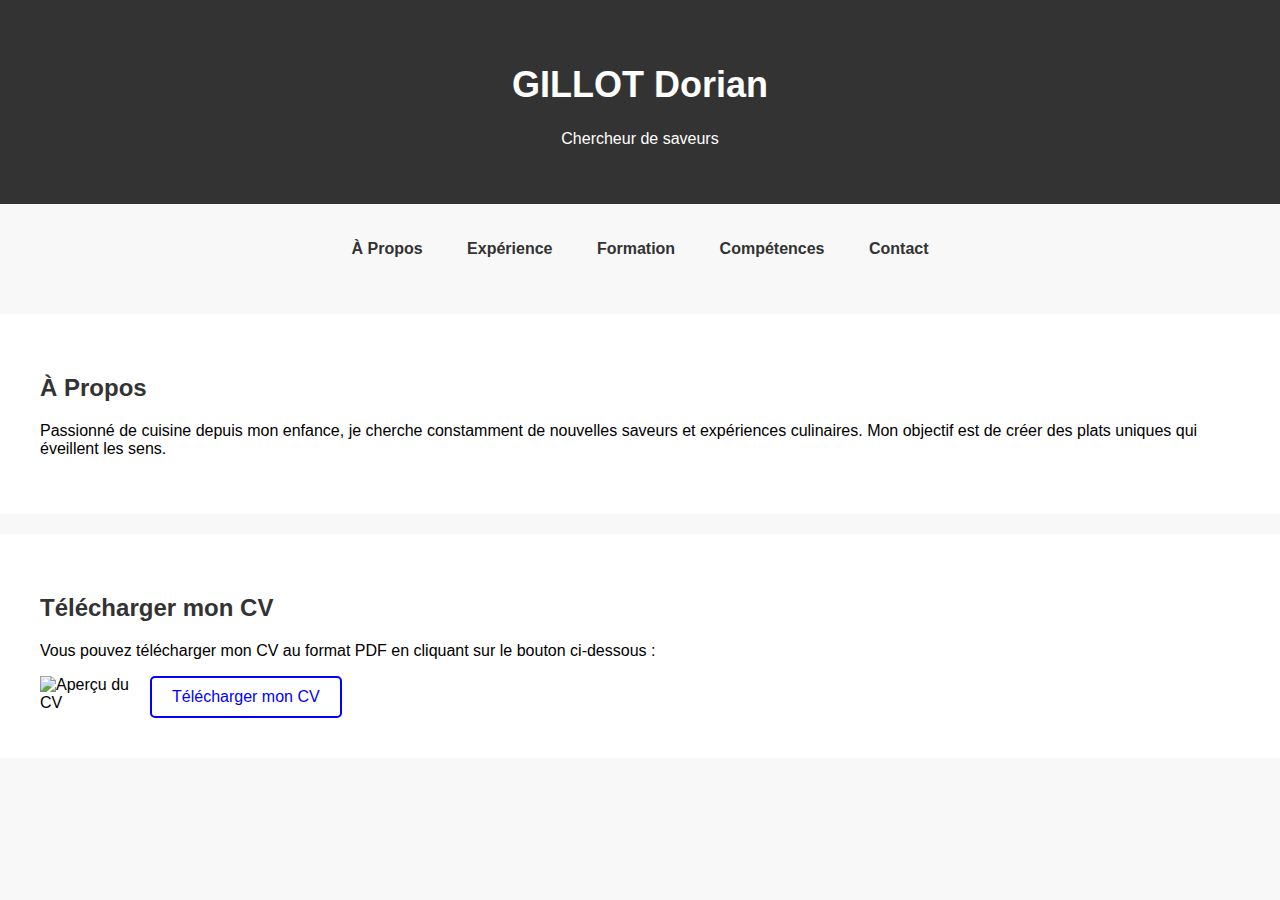
==== accueil.html @ 593d85eb "initial commit" ====
<!DOCTYPE html>
<html lang="fr">
<head>
    <meta charset="UTF-8">
    <meta name="viewport" content="width=device-width, initial-scale=1.0">
    <title>À Propos de [Votre Nom]</title>
    <link rel="stylesheet" href="style.css">
</head>
<body>
    <header>
        <div class="container">
            <h1>GILLOT Dorian</h1>
            <p>Chercheur de saveurs</p>
        </div>
    </header>
    <nav>
        <div class="container">
            <ul>
                <li><a href="accueil.html">À Propos</a></li>
                <li><a href="experience.html">Expérience</a></li>
                <li><a href="education.html">Formation</a></li>
                <li><a href="skills.html">Compétences</a></li>
                <li><a href="contact.html">Contact</a></li>
            </ul>
        </div>
    </nav>
    <section>
        <div class="container">
            <h2>À Propos</h2>
            <p>Passionné de cuisine depuis mon enfance, je cherche constamment de nouvelles saveurs et expériences culinaires. Mon objectif est de créer des plats uniques qui éveillent les sens.</p>
        </div>
    </section>
    <section id="telechargement">
        <div class="container">
            <h2>Télécharger mon CV</h2>
            <p>Vous pouvez télécharger mon CV au format PDF en cliquant sur le bouton ci-dessous :</p>
            <div class="preview-image">
                <img src="votre-image.jpg" alt="Aperçu du CV">
            </div>
            <a href="votre-cv.pdf" download class="download-button">Télécharger mon CV</a>
        </div>
    </section>
    
</body>
</html>
---- style.css ----
body {
    font-family: Arial, sans-serif;
    background-color: #f8f8f8;
    margin: 0;
}

.container {
    max-width: 1200px;
    margin: 0 auto;
    padding: 20px;
}

header {
    background-color: #333;
    color: #fff;
    text-align: center;
    padding: 20px 0;
}

header h1 {
    font-size: 36px;
}

nav ul {
    list-style: none;
    padding: 0;
    text-align: center;
}

nav ul li {
    display: inline;
    margin: 0 20px;
}

nav a {
    text-decoration: none;
    color: #333;
    font-weight: bold;
}

section {
    background-color: #fff;
    padding: 20px;
    margin-top: 20px;
}

section h2 {
    font-size: 24px;
    color: #333;
}

footer {
    background-color: #333;
    color: #fff;
    text-align: center;
    padding: 10px 0;
}
/* Style de l'image d'aperçu */
.preview-image {
    text-align: left; /* Aligner l'image à gauche */
    margin-bottom: 10px; /* Espace entre l'image et le bouton */
}

.preview-image img {
    max-width: 100px; /* Ajuster la largeur de l'image selon vos besoins */
    height: auto;
    display: block; /* Assure que l'image ne perturbe pas le texte */
    margin-right: 10px; /* Espace entre l'image et le texte */
    float: left; /* Aligner l'image à gauche */
}

/* Style de base du bouton */
.download-button {
    display: inline-block;
    padding: 10px 20px;
    text-decoration: none;
    background-color: white;
    color: blue;
    border: 2px solid blue;
    border-radius: 5px;
    transition: background-color 0.3s, color 0.3s;
}

/* Style au survol du bouton */
.download-button:hover {
    background-color: blue;
    color: white;
}
/* Styles pour la section de l'e-mail */
#email {
    text-align: center;
}

#email form {
    text-align: left;
    margin: 0 auto;
    max-width: 500px;
}

#email label {
    display: block;
    margin-top: 10px;
}

#email input[type="email"],
#email input[type="text"],
#email textarea {
    width: 100%;
    padding: 10px;
    border: 1px solid #ccc;
    border-radius: 5px;
    margin-top: 5px;
}

#email textarea {
    height: 150px; /* Augmentation de la hauteur de la zone de texte */
}

#email button {
    display: inline-block;
    padding: 10px 20px;
    text-decoration: none;
    background-color: white;
    color: blue;
    border: 2px solid blue;
    border-radius: 5px;
    transition: background-color 0.3s, color 0.3s;
    margin-top: 10px;
}

#email button:hover {
    background-color: blue;
    color: white;
}
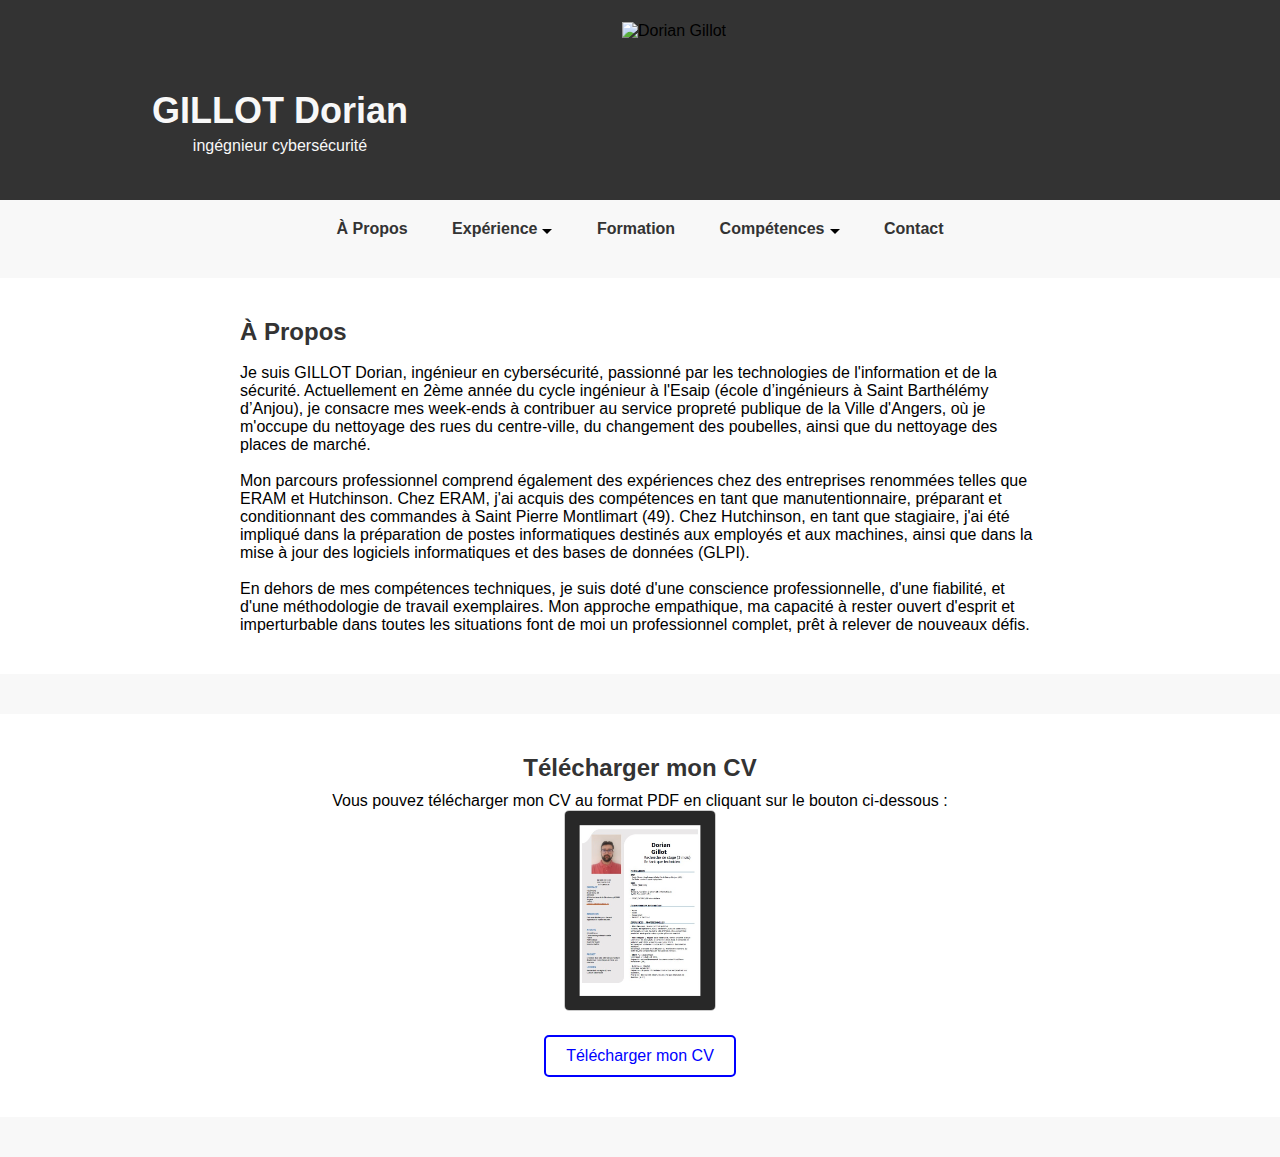
==== commit f00e4acf: "Add files via upload" ====
--- a/accueil.html
+++ b/accueil.html
@@ -1,45 +1,67 @@
-<!DOCTYPE html>
-<html lang="fr">
-<head>
-    <meta charset="UTF-8">
-    <meta name="viewport" content="width=device-width, initial-scale=1.0">
-    <title>À Propos de [Votre Nom]</title>
-    <link rel="stylesheet" href="style.css">
-</head>
-<body>
-    <header>
-        <div class="container">
-            <h1>GILLOT Dorian</h1>
-            <p>Chercheur de saveurs</p>
-        </div>
-    </header>
-    <nav>
-        <div class="container">
-            <ul>
-                <li><a href="accueil.html">À Propos</a></li>
-                <li><a href="experience.html">Expérience</a></li>
-                <li><a href="education.html">Formation</a></li>
-                <li><a href="skills.html">Compétences</a></li>
-                <li><a href="contact.html">Contact</a></li>
-            </ul>
-        </div>
-    </nav>
-    <section>
-        <div class="container">
-            <h2>À Propos</h2>
-            <p>Passionné de cuisine depuis mon enfance, je cherche constamment de nouvelles saveurs et expériences culinaires. Mon objectif est de créer des plats uniques qui éveillent les sens.</p>
-        </div>
-    </section>
-    <section id="telechargement">
-        <div class="container">
-            <h2>Télécharger mon CV</h2>
-            <p>Vous pouvez télécharger mon CV au format PDF en cliquant sur le bouton ci-dessous :</p>
-            <div class="preview-image">
-                <img src="votre-image.jpg" alt="Aperçu du CV">
-            </div>
-            <a href="votre-cv.pdf" download class="download-button">Télécharger mon CV</a>
-        </div>
-    </section>
-    
-</body>
-</html>
+<!DOCTYPE html>
+<html lang="fr">
+<head>
+    <meta charset="UTF-8">
+    <meta name="viewport" content="width=device-width, initial-scale=1.0">
+    <title>Dorian Gillot</title>
+    <link rel="stylesheet" href="style.css">
+</head>
+<body>
+    <header>
+        <div class="image">
+            <img src="Dorian_gillot.jpg" alt="Dorian Gillot">
+        </div>
+        <div class="container">
+            <h1>GILLOT Dorian</h1>
+            <p>ingégnieur cybersécurité</p>
+        </div>
+    </header>
+    <nav>
+        <div class="container">
+            <ul>
+                <li><a href="index.html">À Propos</a></li>
+                <li id="experience-link" class="menu-item"><a href="experience.html">Expérience</a><i class="triangle"></i><div class="submenu">
+                    <a href="professionnelles.html">Professionnelles</a>
+                    <a href="projets.html">Projets réalisés</a>
+                    <a href="benevoles.html">Engagements bénévoles</a>
+                </div></li>
+                <li><a href="education.html">Formation</a></li>
+                <li id="experience-link" class="menu-item"><a href="skills.html">Compétences</a><i class="triangle"></i><div class="submenu">
+                    <a href="technique.html">Techniques</a>
+                    <a href="humaine.html">Humaines</a>
+                </div></li>
+                <li><a href="contact.html">Contact</a></li>
+            </ul>
+        </div>
+    </nav>
+    <section id="Apropos">
+        <div class="container">
+            <h2>À Propos</h2>
+            <br>
+            <p>
+                Je suis GILLOT Dorian, ingénieur en cybersécurité, passionné par les technologies de l'information et de la sécurité.
+                Actuellement en 2ème année du cycle ingénieur à l'Esaip (école d’ingénieurs à Saint Barthélémy d’Anjou), je consacre mes week-ends à contribuer au service propreté publique de la Ville d'Angers, où je m'occupe du nettoyage des rues du centre-ville, du changement des poubelles, ainsi que du nettoyage des places de marché.
+            </p>
+            <br>
+            <p>
+                Mon parcours professionnel comprend également des expériences chez des entreprises renommées telles que ERAM et Hutchinson. Chez ERAM, j'ai acquis des compétences en tant que manutentionnaire, préparant et conditionnant des commandes à Saint Pierre Montlimart (49). Chez Hutchinson, en tant que stagiaire, j'ai été impliqué dans la préparation de postes informatiques destinés aux employés et aux machines, ainsi que dans la mise à jour des logiciels informatiques et des bases de données (GLPI).
+            </p>
+            <br>
+            <p>
+                En dehors de mes compétences techniques, je suis doté d'une conscience professionnelle, d'une fiabilité, et d'une méthodologie de travail exemplaires. Mon approche empathique, ma capacité à rester ouvert d'esprit et imperturbable dans toutes les situations font de moi un professionnel complet, prêt à relever de nouveaux défis.
+            </p>
+        </div>
+    </section>
+    <section id="telechargement">
+        <div class="container">
+            <h2>Télécharger mon CV</h2>
+            <p>Vous pouvez télécharger mon CV au format PDF en cliquant sur le bouton ci-dessous :</p>
+            <div class="preview-image">
+                <img src="image-cv.jpg" alt="Aperçu du CV">
+            </div>
+            <a href="Dorian-GILLOT.pdf" download class="download-button">Télécharger mon CV</a>
+        </div>
+    </section>
+    
+</body>
+</html>
--- a/style.css
+++ b/style.css
@@ -1,134 +1,307 @@
-body {
-    font-family: Arial, sans-serif;
-    background-color: #f8f8f8;
-    margin: 0;
-}
-
-.container {
-    max-width: 1200px;
-    margin: 0 auto;
-    padding: 20px;
-}
-
-header {
-    background-color: #333;
-    color: #fff;
-    text-align: center;
-    padding: 20px 0;
-}
-
-header h1 {
-    font-size: 36px;
-}
-
-nav ul {
-    list-style: none;
-    padding: 0;
-    text-align: center;
-}
-
-nav ul li {
-    display: inline;
-    margin: 0 20px;
-}
-
-nav a {
-    text-decoration: none;
-    color: #333;
-    font-weight: bold;
-}
-
-section {
-    background-color: #fff;
-    padding: 20px;
-    margin-top: 20px;
-}
-
-section h2 {
-    font-size: 24px;
-    color: #333;
-}
-
-footer {
-    background-color: #333;
-    color: #fff;
-    text-align: center;
-    padding: 10px 0;
-}
-/* Style de l'image d'aperçu */
-.preview-image {
-    text-align: left; /* Aligner l'image à gauche */
-    margin-bottom: 10px; /* Espace entre l'image et le bouton */
-}
-
-.preview-image img {
-    max-width: 100px; /* Ajuster la largeur de l'image selon vos besoins */
-    height: auto;
-    display: block; /* Assure que l'image ne perturbe pas le texte */
-    margin-right: 10px; /* Espace entre l'image et le texte */
-    float: left; /* Aligner l'image à gauche */
-}
-
-/* Style de base du bouton */
-.download-button {
-    display: inline-block;
-    padding: 10px 20px;
-    text-decoration: none;
-    background-color: white;
-    color: blue;
-    border: 2px solid blue;
-    border-radius: 5px;
-    transition: background-color 0.3s, color 0.3s;
-}
-
-/* Style au survol du bouton */
-.download-button:hover {
-    background-color: blue;
-    color: white;
-}
-/* Styles pour la section de l'e-mail */
-#email {
-    text-align: center;
-}
-
-#email form {
-    text-align: left;
-    margin: 0 auto;
-    max-width: 500px;
-}
-
-#email label {
-    display: block;
-    margin-top: 10px;
-}
-
-#email input[type="email"],
-#email input[type="text"],
-#email textarea {
-    width: 100%;
-    padding: 10px;
-    border: 1px solid #ccc;
-    border-radius: 5px;
-    margin-top: 5px;
-}
-
-#email textarea {
-    height: 150px; /* Augmentation de la hauteur de la zone de texte */
-}
-
-#email button {
-    display: inline-block;
-    padding: 10px 20px;
-    text-decoration: none;
-    background-color: white;
-    color: blue;
-    border: 2px solid blue;
-    border-radius: 5px;
-    transition: background-color 0.3s, color 0.3s;
-    margin-top: 10px;
-}
-
-#email button:hover {
-    background-color: blue;
-    color: white;
-}
+* {
+    margin: 0;
+    padding: 0;
+}
+
+body {
+    font-family: Arial, sans-serif;
+    background-color: #f8f8f8;
+    margin: 0;
+}
+
+.container {
+    max-width: 1200px;
+    margin: 0 auto;
+    padding: 20px;
+}
+
+
+header h1 {
+    font-size: 36px;
+}
+
+nav ul {
+    list-style: none;
+    padding: 0;
+    text-align: center;
+}
+
+nav ul li {
+    display: inline;
+    margin: 0 20px;
+}
+
+nav a {
+    text-decoration: none;
+    color: #333;
+    font-weight: bold;
+}
+
+/* Ajoutez position: relative; à l'élément parent de .submenu */
+.menu-item {
+    position: relative; /* Cela permet au sous-menu de se positionner correctement */
+}
+
+/* Style pour le sous-menu caché par défaut */
+.submenu {
+    display: none;
+    position: absolute;
+    left: 0; /* Alignez à gauche par rapport à l'élément parent .menu-item */
+    top: 100%; /* Placez-le juste en dessous de l'élément parent .menu-item */
+    background-color:#f8f8f8; /* Ou toute autre couleur de fond que vous préférez */
+    /* Ajoutez d'autres styles comme l'ombre, la bordure, etc., ici */
+}
+
+/* Style pour le sous-menu lors du survol */
+.menu-item:hover .submenu {
+    display: block; /* Montrez le sous-menu */
+}
+
+/* Style pour les liens à l'intérieur du sous-menu */
+.submenu a {
+    display: block;
+    padding: 10px; /* Ajustez l'espacement à votre goût */
+    color: black; /* Ou toute autre couleur de texte que vous préférez */
+    text-decoration: none; /* Retire le soulignement des liens */
+    white-space: nowrap; /* Empêche le texte de passer à la ligne suivante */
+}
+
+/* Style pour les liens lors du survol */
+.submenu a:hover {
+    background-color: #f2f2f2; /* Ou toute autre couleur de survol que vous préférez */
+}
+
+.triangle {
+    width: 0;
+    height: 0;
+    border-left: 5px solid transparent;
+    border-right: 5px solid transparent;
+    border-top: 5px solid black; /* Vous pouvez ajuster la couleur */
+    display: inline-block;
+    margin-left: 5px; /* Ajustez selon le besoin */
+}
+
+
+
+section {
+    background-color: #fff;
+    padding: 20px;
+    margin-top: 20px;
+}
+
+section h2 {
+    font-size: 24px;
+    color: #333;
+}
+
+footer {
+    background-color: #333;
+    color: #fff;
+    text-align: center;
+    padding: 10px 0;
+}
+
+#Apropos .container {
+    max-width: 800px;
+    margin: 0 auto;
+}
+
+/* Style pour le header */
+header {
+    padding: 20px;
+    background-color:#333; /* Ajoutez la couleur de fond souhaitée */
+    overflow: hidden; /* Pour contenir les éléments floats à l'intérieur du header */
+}
+
+header .image img {
+    width: 150px; /* Remplacez par la largeur souhaitée en pixels */
+    height: auto; /* Ajuste automatiquement la hauteur en fonction de la largeur */
+   /* border-radius: 50%;  Pour rendre l'image arrondie */
+    border: 2px solid #333; /* Ajoutez une bordure si nécessaire */
+}
+
+header .image {
+    float: left; /* Float à gauche pour permettre au texte de s'aligner à droite */
+    margin-left: 600px; /* Ajustez la marge à votre préférence */
+}
+
+
+header .container {
+    text-align: center;
+    margin-right: 720px; /* Ajustez pour compenser la marge de gauche de l'image */
+    margin-top: 50px;
+}
+
+
+header h1 {
+    margin: 0;
+    color:#f8f8f8;
+}
+
+header p {
+    margin: 5px 0;
+    color:#f8f8f8;
+}
+
+/* Style pour la section de téléchargement */
+#telechargement {
+    text-align: center;
+}
+
+#telechargement .container {
+    display: flex;
+    flex-direction: column; /* Ajustement pour afficher les éléments en colonne */
+    align-items: center;
+    min-height: 200px; /* Ajoutez une hauteur minimale au conteneur */
+}
+
+#telechargement h2 {
+    margin-bottom: 10px;
+}
+
+#telechargement .preview-image {
+    max-width: 40%;
+    margin-bottom: 20px;
+}
+
+#telechargement .preview-image img {
+    width: 150px; /* Remplacez par la largeur souhaitée en pixels */
+    height: auto; /* Ajuste automatiquement la hauteur en fonction de la largeur */
+    border: 1px solid #ccc;
+    border-radius: 5px;
+}
+
+
+#telechargement .download-container {
+    max-width: 40%;
+    display: flex;
+    flex-direction: column;
+}
+
+/* Style du bouton de téléchargement */
+.download-button {
+    margin-top: auto; /* Fixer le bouton en bas du conteneur */
+    padding: 10px 20px;
+    text-decoration: none;
+    background-color: white;
+    color: blue;
+    border: 2px solid blue;
+    border-radius: 5px;
+    transition: background-color 0.3s, color 0.3s;
+}
+
+.download-button:hover {
+    background-color: blue;
+    color: white;
+}
+
+/* Ajustement de l'alignement des sections */
+section {
+    margin-bottom: 40px;
+}
+
+/* Style pour la section de Formation */
+
+#formation .container {
+    max-width: 800px;
+    margin: 0 auto;
+    margin-bottom: 10px;
+}
+
+#formation h2 {
+    margin-bottom: 20px;
+}
+
+.formation-list {
+    list-style: none;
+    padding: 0;
+}
+
+.formation-list li {
+    margin-bottom: 30px;
+}
+
+.year {
+    font-weight: bold;
+    margin-bottom: 10px;
+}
+
+/* Style pour la section d'Expérience */
+#experience .container {
+    max-width: 800px;
+    margin: 0 auto;
+}
+
+#experience h2 {
+    margin-bottom: 20px;
+}
+
+#experience a {
+    text-decoration: none;
+    color: #333;
+    font-weight: bold;
+}
+
+
+.experience-list {
+    list-style: none;
+    padding: 0;
+}
+
+.experience-list li {
+    margin-bottom: 30px;
+}
+
+.experience-list p {
+    margin: 0;
+}
+
+/* Style pour la section de Compétences */
+
+
+#competences1 .container {
+    max-width: 800px;
+    margin: 0 auto;
+}
+
+#competences1 h2 {
+    margin-bottom: 20px;
+}
+
+#competences1 a {
+    text-decoration: none;
+    color: #333;
+    font-weight: bold;
+}
+
+#competences2 .container {
+    max-width: 800px;
+    margin: 0 auto;
+}
+
+#competences2 h2 {
+    margin-bottom: 20px;
+}
+
+.skills-list {
+    list-style: none;
+    padding: 0;
+}
+
+.skills-list li {
+    margin-bottom: 10px;
+}
+
+.skills-list li:last-child {
+    margin-bottom: 0;
+}
+
+/* Styles pour la section de contact */
+#contact .container {
+    max-width: 800px;
+    margin: 0 auto;
+}
+
+#contact h2 {
+    margin-bottom: 20px;
+}
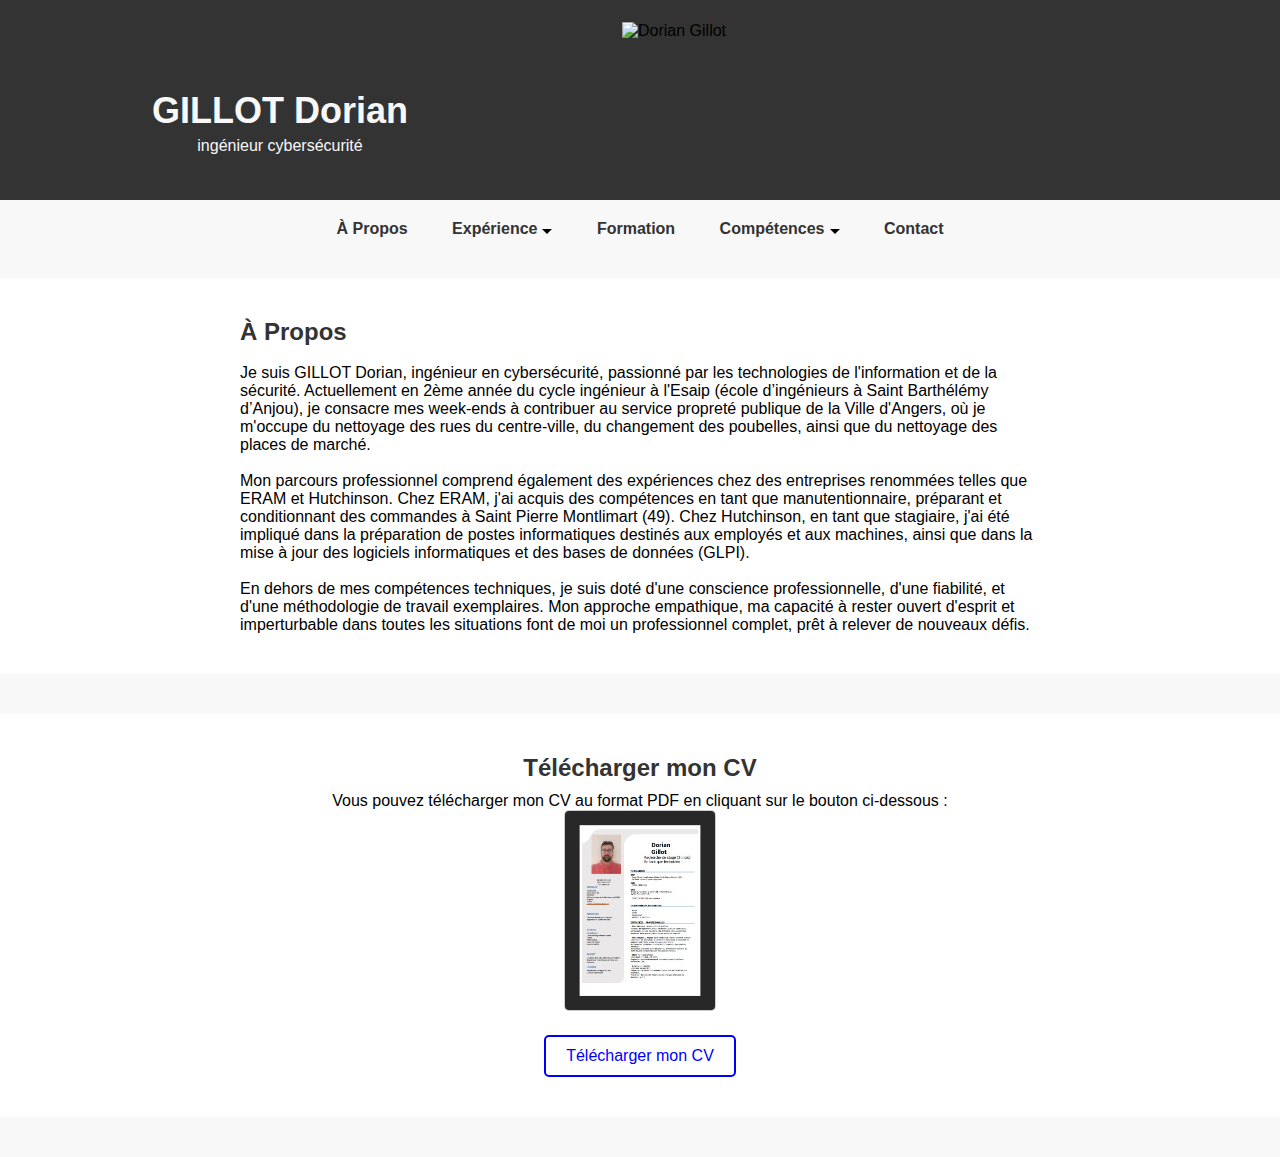
==== commit 71222d7d: "Update accueil.html" ====
--- a/accueil.html
+++ b/accueil.html
@@ -13,7 +13,7 @@
         </div>
         <div class="container">
             <h1>GILLOT Dorian</h1>
-            <p>ingégnieur cybersécurité</p>
+            <p>ingénieur cybersécurité</p>
         </div>
     </header>
     <nav>
